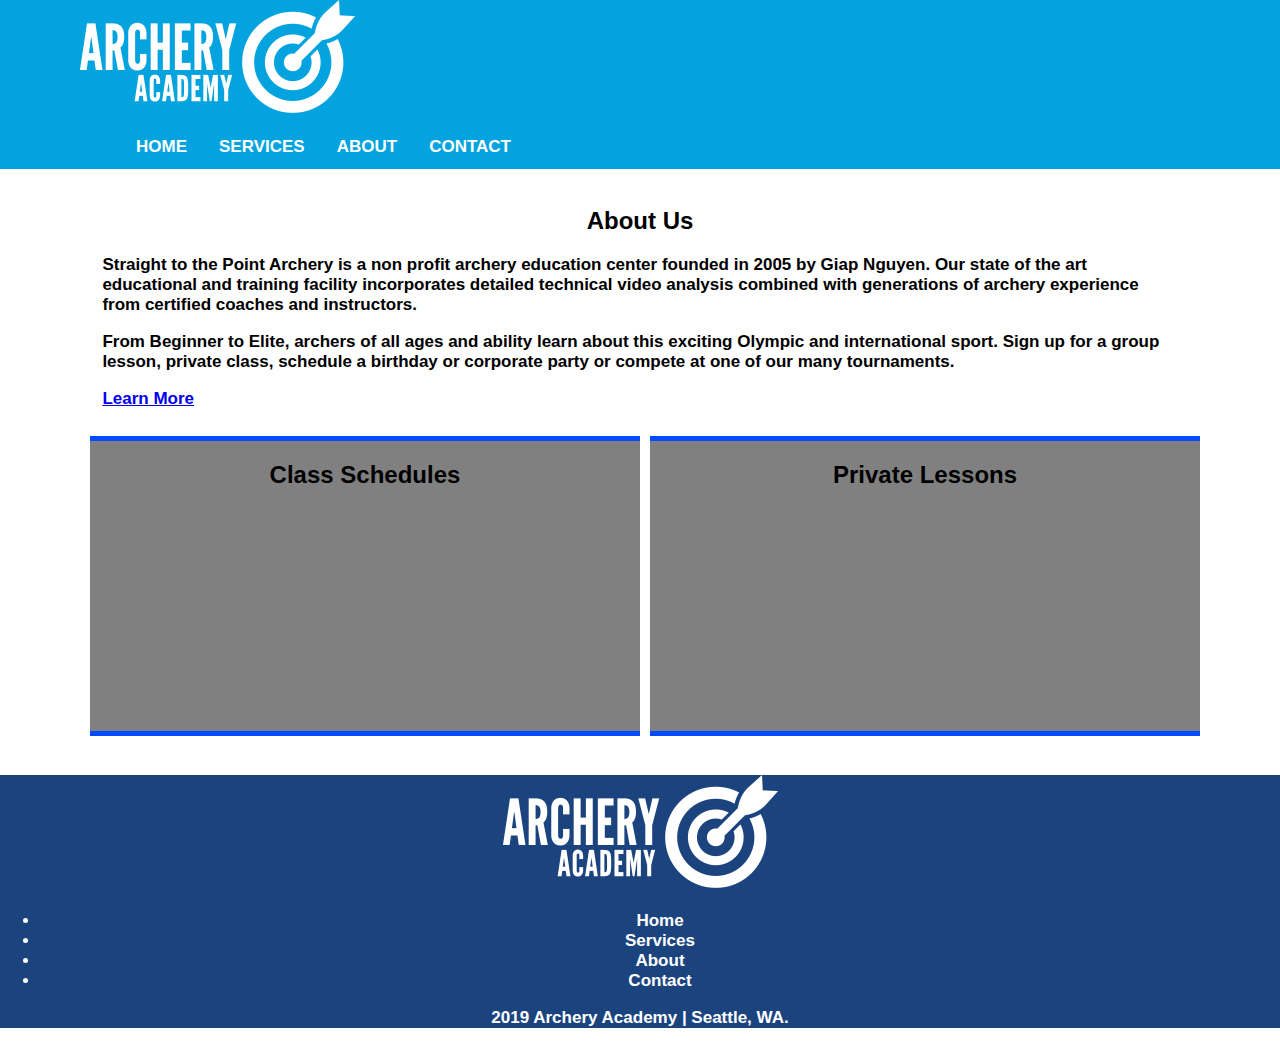
==== aboutus.html @ c1fcb2b0 "Archery Web Developement Start" ====
<!DOCTYPE html>
<html lang="en">
  <head>
    <meta charset="utf-8">
    <title></title>
    <link rel="stylesheet" type="text/css" href="stylesheet/styles.css">
  </head>
  <body>
    <header>
      <div class="brand">
          <img src="images/archeryAcademy-logo-white.png" alt="">
      </div>
      <nav>
        <ul>
          <li class="links"><a href="index.html">Home</a></li>
          <li class="links"><a href="services.html">Services</a></li>
          <li class="links"><a href="aboutus.html">About</a></li>
          <li class="links"><a href="contact.html">Contact</a></li>
        </ul>
      </nav>
    </header>
      <main>
        <div class="aboutarch">
          <h2>About Us</h2>
          <p>Straight to the Point Archery is a non profit archery education center founded
            in 2005 by Giap Nguyen. Our state of the art educational and training facility
            incorporates detailed technical video analysis combined with generations of archery
            experience from certified coaches and instructors.</p> <p>From Beginner to Elite, archers
            of all ages and ability learn about this exciting Olympic and international sport. Sign
            up for a group lesson, private class, schedule a birthday or corporate party or compete at one of our many tournaments. </p>
            <p><a href="#">Learn More</a>
        </div>
        <div class="arch-container">
          <article class="arch-flex flex-item-1">
            <h2>Class Schedules</h2>
          </article>
          <article class="arch-flex flex-item-2">
            <h2>Private Lessons</h2>
          </article>
        </div>
      </main>
      <footer>
        <div class="ftbrand">
          <img src="images/archeryAcademy-logo-white.png" alt="">
          <p></p>
        </div>
            <div class="ftnav">
              <ul>
                <li class="links"><a href="#link">Home</a></li>
                <li class="links"><a href="#link">Services</a></li>
                <li class="links"><a href="#link">About</a></li>
                <li class="links"><a href="#link">Contact</a></li>
            </ul>
            </div>
            <p> 2019 Archery Academy | Seattle, WA.</p>
      </footer>
  </body>
</html>
---- stylesheet/styles.css ----
* {
  box-sizing: border-box;
}
header > div,
header > nav ul,
.aboutarch,
.arch-container {
  margin: 0 auto;
  max-width: 70rem;
}
header {
  background-color: #03a3df;
  color: white;
}
header nav {
    overflow: auto;
    text-transform: uppercase;
    height: 50px;
    line-height: 24px;
  }
nav ul li {
    float: left;
    list-style: none;
    padding: 1rem;

  }
  nav a {
    color: white;
    text-decoration: none;
    transition-property: font-size;
    transition-duration: 2s;
    transition-timing-function: ease-out;
    transition-delay: 1s;
  }
  nav a:hover {
    color: #ecb722;
    cursor: pointer;
    font-weight: bolder;
    font-size: 150%;
  }
body {
  font-size: 17px;
  font-family: 'Arial', sans-serif;
  font-weight: bold;
  margin-top: 0px;
  margin-bottom: 0px;
  margin-left: 0px;
  margin-right: 0px;
}
footer {
  height: auto;
  background-color: #1b447f;
  text-align: center;
  color: white;
  margin-bottom: 0px;
  margin-left: 0px;
  margin-right: 0px;

}
h1 {
  font-size: 40px;
  font-family: 'Arial', sans-serif;
  font-weight: bold;
}
h2 {
  font-size: 24px;
  font-family: 'Arial', sans-serif;
  font-weight: bold;
}
main {
  margin-top: 3%;
  margin-bottom: 3%;
  }
footer ftnav {
    overflow: auto;
      text-transform: uppercase;
}
.ftnav a {
  color: white;
  text-decoration: none;
  }
.fitnav ul li {
  float: left;
  list-style: none;
  padding: 1rem;
}
.aboutarch h2 {
  text-align: center;
}

.aboutarch p {
  margin-left: 2%;
  margin-right: 2%;
}
.flex-item-1 {
  background-color: grey;
}
.flex-item-2 {
  background-color: grey;
}
.arch-flex{
  height: 300px;
  width: 550px;
  margin-top: 10px;
  margin-left: 10px;
  border-bottom: 5px;
  border-bottom-style: solid;
  border-bottom-color: #004BFF;
  border-top: 5px;
  border-top-style: solid;
  border-top-color: #004BFF;

}
.arch-container h2{
  font-size: 24px;
  font-family: 'Arial', sans-serif;
  font-weight: bold;
  text-align: center;
}
.arch-flex p {
  padding-left: 4%;
  padding-right: 4%;
  text-transform: capitalize;
}
.arch-container {
  display: flex;
  flex-direction: row;
  flex-flow: wrap;
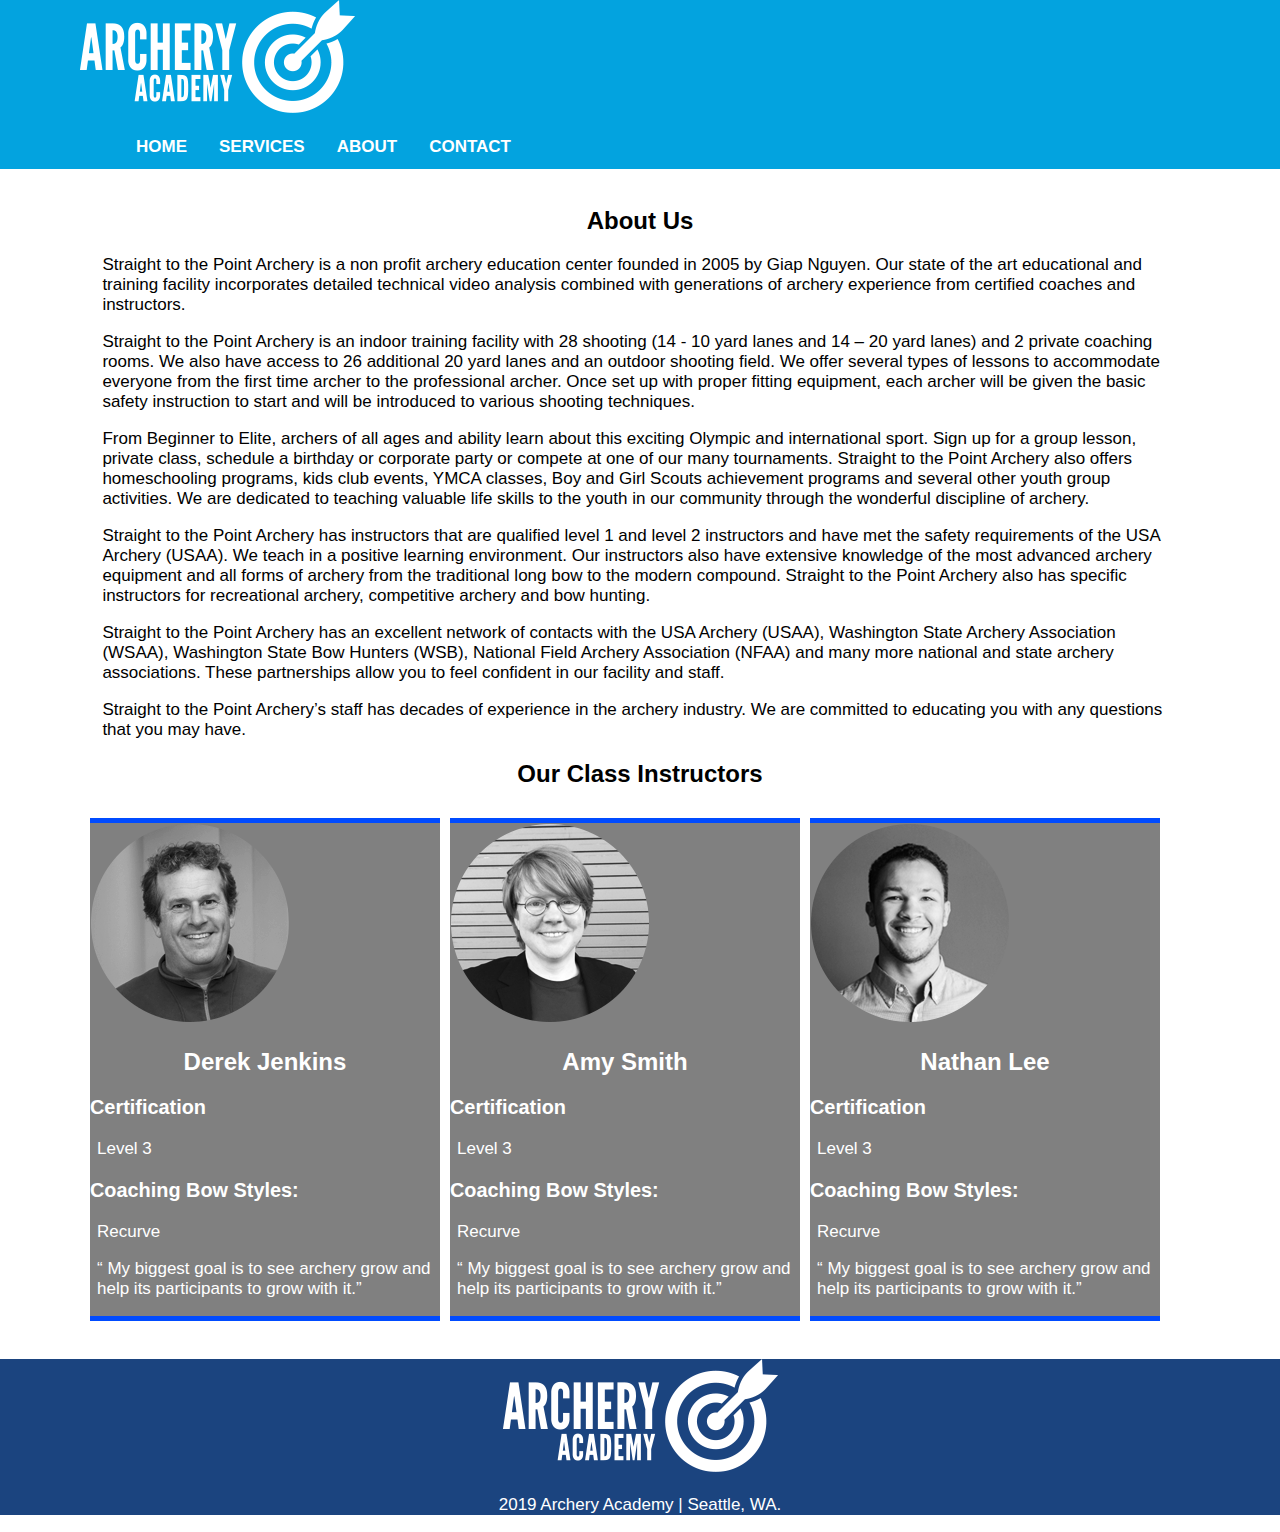
==== commit 05999006: "Lesson 7 Final" ====
--- a/aboutus.html
+++ b/aboutus.html
@@ -25,18 +25,63 @@
           <p>Straight to the Point Archery is a non profit archery education center founded
             in 2005 by Giap Nguyen. Our state of the art educational and training facility
             incorporates detailed technical video analysis combined with generations of archery
-            experience from certified coaches and instructors.</p> <p>From Beginner to Elite, archers
-            of all ages and ability learn about this exciting Olympic and international sport. Sign
-            up for a group lesson, private class, schedule a birthday or corporate party or compete at one of our many tournaments. </p>
-            <p><a href="#">Learn More</a>
-        </div>
-        <div class="arch-container">
-          <article class="arch-flex flex-item-1">
-            <h2>Class Schedules</h2>
-          </article>
-          <article class="arch-flex flex-item-2">
-            <h2>Private Lessons</h2>
-          </article>
+            experience from certified coaches and instructors.</p>
+            <p>Straight to the Point Archery is an indoor training facility with 28 shooting
+              (14 - 10 yard lanes and 14 – 20 yard lanes) and 2 private coaching rooms. We also
+               have access to 26 additional 20 yard lanes and an outdoor shooting field. We
+               offer several types of lessons to accommodate everyone from the first time
+               archer to the professional archer. Once set up with proper fitting equipment,
+               each archer will be given the basic safety instruction to start and will be
+               introduced to various shooting techniques.</p>
+            <p>From Beginner to Elite, archers of all ages and ability learn about this exciting
+                 Olympic and international sport. Sign up for a group lesson, private class,
+                 schedule a birthday or corporate party or compete at one of our many tournaments.
+                 Straight to the Point Archery also offers homeschooling programs, kids club events,
+                 YMCA classes, Boy and Girl Scouts achievement programs and several other youth
+                 group activities. We are dedicated to teaching valuable life skills to the youth
+                 in our community through the wonderful discipline of archery.</p>
+            <p>Straight to the Point Archery has instructors that are qualified level 1 and level
+              2 instructors and have met the safety requirements of the USA Archery (USAA). We
+              teach in a positive learning environment. Our instructors also have extensive knowledge
+              of the most advanced archery equipment and all forms of archery from the traditional
+              long bow to the modern compound. Straight to the Point Archery also has specific
+              instructors for recreational archery, competitive archery and bow hunting.</p>
+              <p>Straight to the Point Archery has an excellent network of contacts with the USA
+                Archery (USAA), Washington State Archery Association (WSAA), Washington State Bow
+                Hunters (WSB), National Field Archery Association (NFAA) and many more national and
+                state archery associations. These partnerships allow you to feel confident in our
+                facility and staff.</p>
+                <p>Straight to the Point Archery’s staff has decades of experience in the archery
+                  industry. We are committed to educating you with any questions that you may have.</p>
+            <h2>Our Class Instructors</h2>
+        <div class="instructors-container">
+          <div class="instructors-flex flex-item-1">
+            <img src="images/instructor-bio-image1.png" alt="Derek Jenkins">
+            <h2>Derek Jenkins</h2>
+            <h3>Certification</h3>
+            <p>Level 3</p>
+            <h3>Coaching Bow Styles:</h3>
+            <p>Recurve</p>
+            <p>“ My biggest goal is to see archery grow and help its participants to grow with it.”</p>
+          </div>
+          <div class="instructors-flex flex-item-2">
+            <img src="images/instructor-bio-image2.png" alt="Amy Smith">
+            <h2>Amy Smith</h2>
+            <h3>Certification</h3>
+            <p>Level 3</p>
+            <h3>Coaching Bow Styles:</h3>
+            <p>Recurve</p>
+            <p>“ My biggest goal is to see archery grow and help its participants to grow with it.”</p>
+          </div>
+          <div class="instructors-flex flex-item-3">
+            <img src="images/instructor-bio-image3.png" alt="Nathan Lee">
+            <h2>Nathan Lee</h2>
+            <h3>Certification</h3>
+            <p>Level 3</p>
+            <h3>Coaching Bow Styles:</h3>
+            <p>Recurve</p>
+            <p>“ My biggest goal is to see archery grow and help its participants to grow with it.”</p>
+          </div>
         </div>
       </main>
       <footer>
@@ -44,14 +89,7 @@
           <img src="images/archeryAcademy-logo-white.png" alt="">
           <p></p>
         </div>
-            <div class="ftnav">
-              <ul>
-                <li class="links"><a href="#link">Home</a></li>
-                <li class="links"><a href="#link">Services</a></li>
-                <li class="links"><a href="#link">About</a></li>
-                <li class="links"><a href="#link">Contact</a></li>
-            </ul>
-            </div>
+            
             <p> 2019 Archery Academy | Seattle, WA.</p>
       </footer>
   </body>
--- a/stylesheet/styles.css
+++ b/stylesheet/styles.css
@@ -4,7 +4,9 @@
 header > div,
 header > nav ul,
 .aboutarch,
-.arch-container {
+.arch-container,
+.instructors-container,
+.class-container{
   margin: 0 auto;
   max-width: 70rem;
 }
@@ -66,6 +68,7 @@
   font-size: 24px;
   font-family: 'Arial', sans-serif;
   font-weight: bold;
+  text-align: center;
 }
 main {
   margin-top: 3%;
@@ -74,6 +77,9 @@
 footer ftnav {
     overflow: auto;
       text-transform: uppercase;
+}
+p {
+  font-weight: normal;
 }
 .ftnav a {
   color: white;
@@ -98,8 +104,20 @@
 .flex-item-2 {
   background-color: grey;
 }
+.flex-item-3 {
+  background-color: grey;
+}
+.flex-item-4{
+  background-color: grey;
+}
+.flex-item-5 {
+  background-color: grey;
+}
+.flex-item-6 {
+  background-color: grey;
+}
 .arch-flex{
-  height: 300px;
+  height: auto;
   width: 550px;
   margin-top: 10px;
   margin-left: 10px;
@@ -116,13 +134,74 @@
   font-family: 'Arial', sans-serif;
   font-weight: bold;
   text-align: center;
+  color: white;
 }
 .arch-flex p {
   padding-left: 4%;
   padding-right: 4%;
   text-transform: capitalize;
+  color: white;
+  text-align: center;
 }
 .arch-container {
   display: flex;
   flex-direction: row;
   flex-flow: wrap;
+}
+.class-container {
+  display: flex;
+  flex-direction: row;
+  flex-flow: wrap;
+}
+.class-flex {
+  height: auto;
+  width: 350px;
+  margin-top: 10px;
+  margin-left: 10px;
+  border-bottom: 5px;
+  border-bottom-style: solid;
+  border-bottom-color: #004BFF;
+  border-top: 5px;
+  border-top-style: solid;
+  border-top-color: #004BFF;
+  color: white;
+}
+.class-flex p {
+  padding-left: 4%;
+  padding-right: 4%;
+  font-weight: normal;
+
+}
+.class-container h2{
+  font-size: 24px;
+  font-family: 'Arial', sans-serif;
+  font-weight: bold;
+  text-align: center;
+}
+.class-container h3{
+  font-size: 17px;
+  font-family: 'Arial', sans-serif;
+  font-weight: bold;
+  text-align: left;
+  padding-left: 4%;
+  padding-right: 4%;
+  font-style: italic;
+}
+.instructors-container {
+  display: flex;
+  flex-direction: row;
+  flex-flow: wrap;
+}
+.instructors-flex {
+  height: auto;
+  width: 350px;
+  margin-top: 10px;
+  margin-left: 10px;
+  border-bottom: 5px;
+  border-bottom-style: solid;
+  border-bottom-color: #004BFF;
+  border-top: 5px;
+  border-top-style: solid;
+  border-top-color: #004BFF;
+  color: white;
+}
